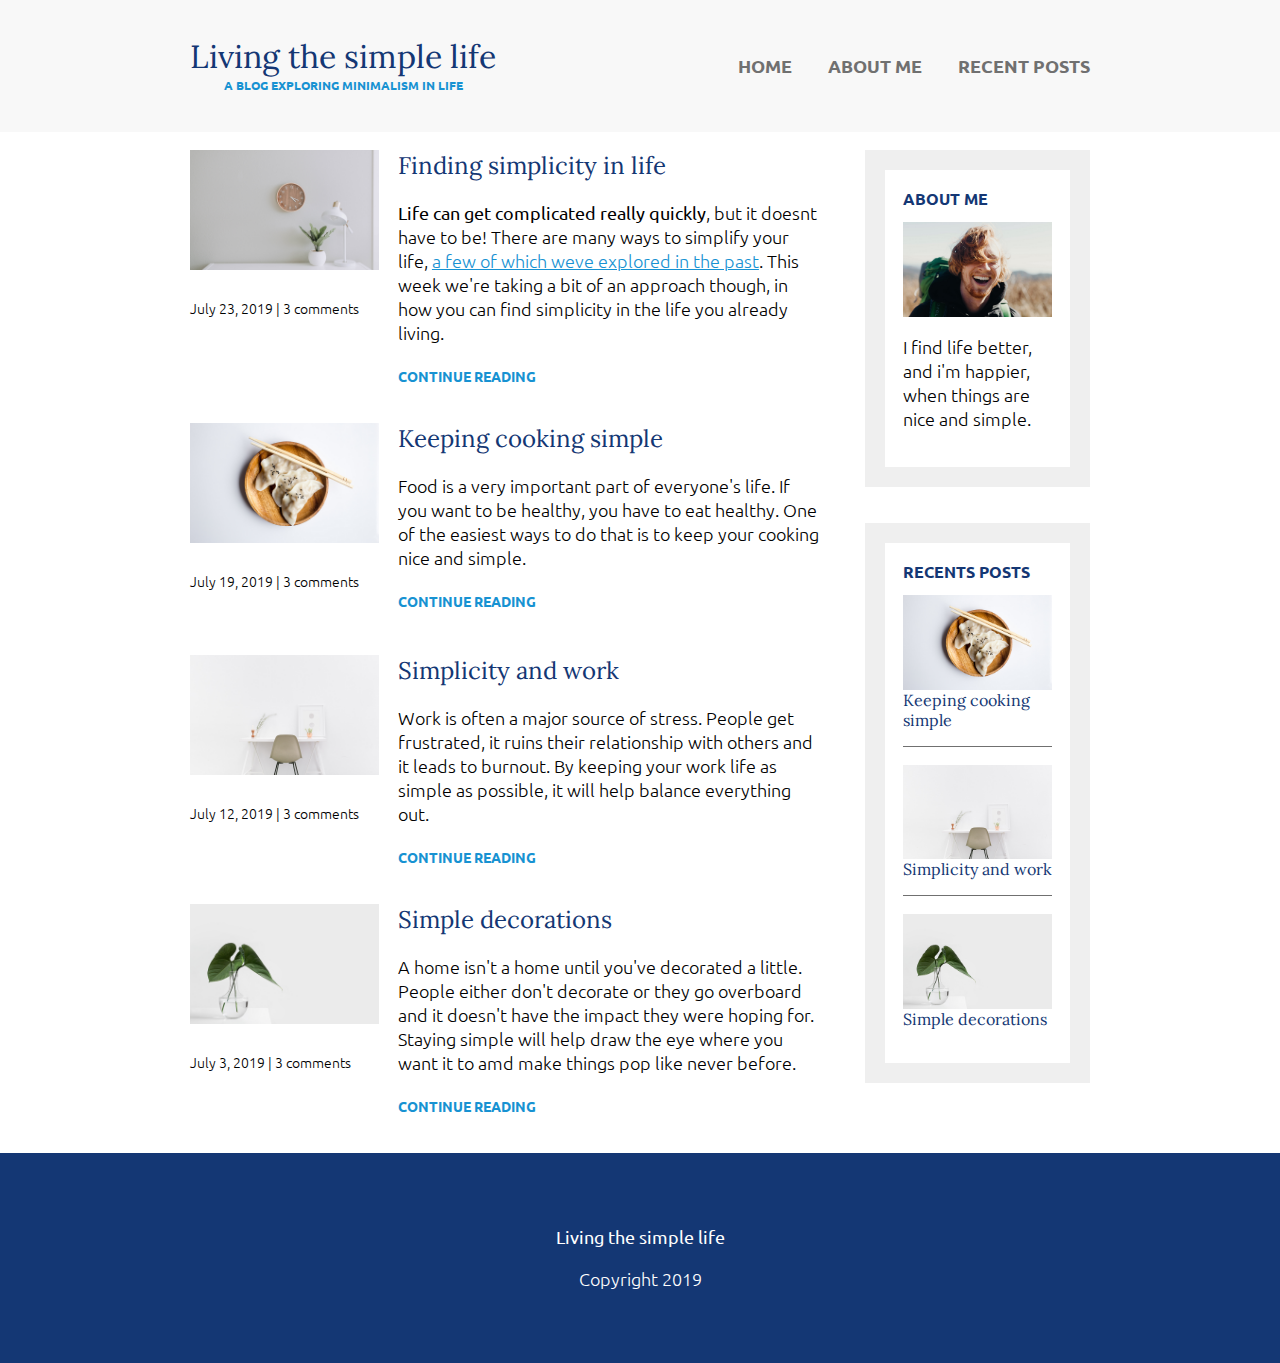
==== recent-posts.html @ 96271a38 "Added Recent posts page" ====
<!DOCTYPE html>
<html lang="en">
  <head>
    <meta charset="UTF-8" />
    <meta http-equiv="X-UA-Compatible" content="IE=edge" />
    <meta name="viewport" content="width=device-width, initial-scale=1.0" />
    <title>Document</title>
    <link
      href="https://fonts.googleapis.com/css?family=Lora|Ubuntu:300,400,700&display=swap"
      rel="stylesheet"
    />
    <link rel="stylesheet" href="css/style.css" />
  </head>
  <body>
    <header>
      <div class="container container-flex">
        <div class="site-title">
          <h1>Living the simple life</h1>
          <p class="subtitle">A BLOG EXPLORING MINIMALISM IN LIFE</p>
        </div>

        <nav>
          <ul>
            <li><a href="index.html">HOME</a></li>
            <li><a href="#">ABOUT ME</a></li>
            <li><a href="recent-posts.html">RECENT POSTS</a></li>
          </ul>
        </nav>
      </div>
    </header>

    <div class="container container-flex">
      <main role="main">
        <article class="article-recent">
          <div class="article-recent-main">
            <h2 class="article-title">Finding simplicity in life</h2>
            <p class="article-body">
              <strong> Life can get complicated really quickly</strong>, but it
              doesnt have to be! There are many ways to simplify your life,
              <a href="">a few of which weve explored in the past</a>. This week
              we're taking a bit of an approach though, in how you can find
              simplicity in the life you already living.
            </p>
            <a href="" class="article-read-more">CONTINUE READING</a>
          </div>
          <div class="article-recent-secondary">
            <img src="images/life.jpg" alt="" class="article-image" />
            <p class="article-info">July 23, 2019 | 3 comments</p>
          </div>
        </article>

        <article class="article-recent">
          <div class="article-recent-main">
            <h2 class="article-title">Keeping cooking simple</h2>
            <p class="article-body">
              Food is a very important part of everyone's life. If you want to
              be healthy, you have to eat healthy. One of the easiest ways to do
              that is to keep your cooking nice and simple.
            </p>
            <a href="" class="article-read-more">CONTINUE READING</a>
          </div>
          <div class="article-recent-secondary">
            <img src="images/food.jpg" alt="" class="article-image" />
            <p class="article-info">July 19, 2019 | 3 comments</p>
          </div>
        </article>

        <article class="article-recent">
          <div class="article-recent-main">
            <h2 class="article-title">Simplicity and work</h2>
            <p class="article-body">
              Work is often a major source of stress. People get frustrated, it
              ruins their relationship with others and it leads to burnout. By
              keeping your work life as simple as possible, it will help balance
              everything out.
            </p>
            <a href="" class="article-read-more">CONTINUE READING</a>
          </div>
          <div class="article-recent-secondary">
            <img src="images/work.jpg" alt="" class="article-image" />
            <p class="article-info">July 12, 2019 | 3 comments</p>
          </div>
        </article>

        <article class="article-recent">
          <div class="article-recent-main">
            <h2 class="article-title">Simple decorations</h2>
            <p class="article-body">
              A home isn't a home until you've decorated a little. People either
              don't decorate or they go overboard and it doesn't have the impact
              they were hoping for. Staying simple will help draw the eye where
              you want it to amd make things pop like never before.
            </p>
            <a href="" class="article-read-more">CONTINUE READING</a>
          </div>
          <div class="article-recent-secondary">
            <img src="images/deco.jpg" alt="" class="article-image" />
            <p class="article-info">July 3, 2019 | 3 comments</p>
          </div>
        </article>
      </main>

      <aside class="sidebar">
        <div class="sidebar-widget">
          <h2 class="widget-title">ABOUT ME</h2>
          <img src="images/aboutme.jpg" alt="" />
          <p class="widget-body">
            I find life better, and i'm happier, when things are nice and
            simple.
          </p>
        </div>

        <div class="sidebar-widget">
          <h2 class="widget-title">RECENTS POSTS</h2>
          <div class="widget-recent-post">
            <h3 class="widget-recent-post-title">Keeping cooking simple</h3>
            <img src="images/food.jpg" alt="" class="widget-image" />
          </div>

          <div class="widget-recent-post">
            <h3 class="widget-recent-post-title">Simplicity and work</h3>
            <img src="images/work.jpg" alt="" class="widget-image" />
          </div>

          <div class="widget-recent-post">
            <h3 class="widget-recent-post-title">Simple decorations</h3>
            <img src="images/deco.jpg" alt="" class="widget-image" />
          </div>
        </div>
      </aside>
    </div>

    <footer>
      <p><strong>Living the simple life</strong></p>
      <p>Copyright 2019</p>
    </footer>
  </body>
</html>
---- css/style.css ----
body {
  margin: 0;
  font-family: "ubuntu", sans-serif;
  font-size: 1.125rem;
  font-weight: 300;
}

img {
  max-width: 100%;
  display: block;
}

/* Typography */
h1,
h2,
h3 {
  font-family: Lora, serif;
  font-weight: 400;
  color: #143774;
  margin-top: 0;
}

h1 {
  font-size: 2rem;
  margin: 0;
}

a {
  color: #1792d2;
}

a:hover,
a:focus {
  color: #143774;
}

/* strong{
font-weight: 700;
} */

/* h1 subtitle  */
.subtitle {
  font-weight: 700;
  color: #1792d2;
  font-size: 0.75rem;
  margin: 0;
}

.article-title {
  font-size: 1.5rem;
}

.article-read-more,
.article-info {
  font-size: 0.875rem;
}

.article-read-more {
  color: #1792d2;
  text-decoration: none;
  font-weight: 700;
}

.article-read-more:hover,
.article-read-more:focus {
  color: #143774;
  text-decoration: underline;
}

.article-info {
  margin: 2em 0;
}

.widget-title,
.widget-recent-post-title {
  font-size: 1rem;
}

.widget-title {
  font-family: "ubuntu", sans-serif;
  font-weight: 700;
}

/* layout */
.container {
  width: 90%;
  max-width: 900px;
  margin: 0 auto;
}

.container-flex {
  display: flex;
  justify-content: space-between;
  flex-direction: column;
}

@media (min-width: 675px) {
  .container-flex {
    flex-direction: row;
  }
  main {
    width: 70%;
  }

  aside {
    width: 25%;
    min-width: 200px;
    margin-left: 1em;
  }
  /* header {
    text-align: center;
  } */
}

header {
  background: #f8f8f8;
  padding: 2em 0;
  text-align: center;
  margin-bottom: 1em;
}

footer {
  background: #143774;
  color: white;
  text-align: center;
  padding: 3em 0;
}

/* navigation */
nav ul {
  list-style: none;
  display: flex;
  justify-content: center;
  padding: 0;
}

nav li {
  margin-left: 2em;
}

nav a {
  text-decoration: none;
  color: #707070;
  font-weight: 700;
  padding: 0.25rem 0;
}

nav a:hover,
nav a:focus {
  color: #1792d2;
}

.current-page {
  border-bottom: 1px solid #707070;
}

.current-page:hover {
  color: #707070;
}

@media (max-width: 675px) {
  nav ul {
    flex-direction: column;
  }
  nav li {
    margin: 0.5em 0;
  }
}

/* articles */
.article-featured {
  border-bottom: 1px solid #707070;
  padding-bottom: 2em;
  margin-bottom: 2em;
}

.article-recent {
  display: flex;
  flex-direction: column;
  margin-bottom: 2em;
}

.article-recent-main {
  order: 2;
}

.article-recent-secondary {
  order: 1;
}

/* .article-image {
  width: 100%;
  min-height: 250px;
  object-fit: cover;
} */

@media (min-width: 675px) {
  .article-recent {
    flex-direction: row;
    justify-content: space-between;
  }
  .article-recent-main {
    width: 67%;
  }
  .article-recent-secondary {
    width: 30%;
  }
  .article-featured {
    display: flex;
    flex-direction: column;
  }
  .article-image {
    order: -1;
  }
  .article-info {
    order: -1;
  }
}

/* widgets */
.sidebar-widget {
  border: 20px solid #efefef;
  margin-bottom: 2em;
  padding: 1em;
}

.widget-recent-post {
  display: flex;
  flex-direction: column;
  border-bottom: 1px solid #707070;
  margin-bottom: 1em;
}

.widget-recent-post:last-child {
  border: 0;
  margin: 0;
}

.widget-image {
  order: -1;
}
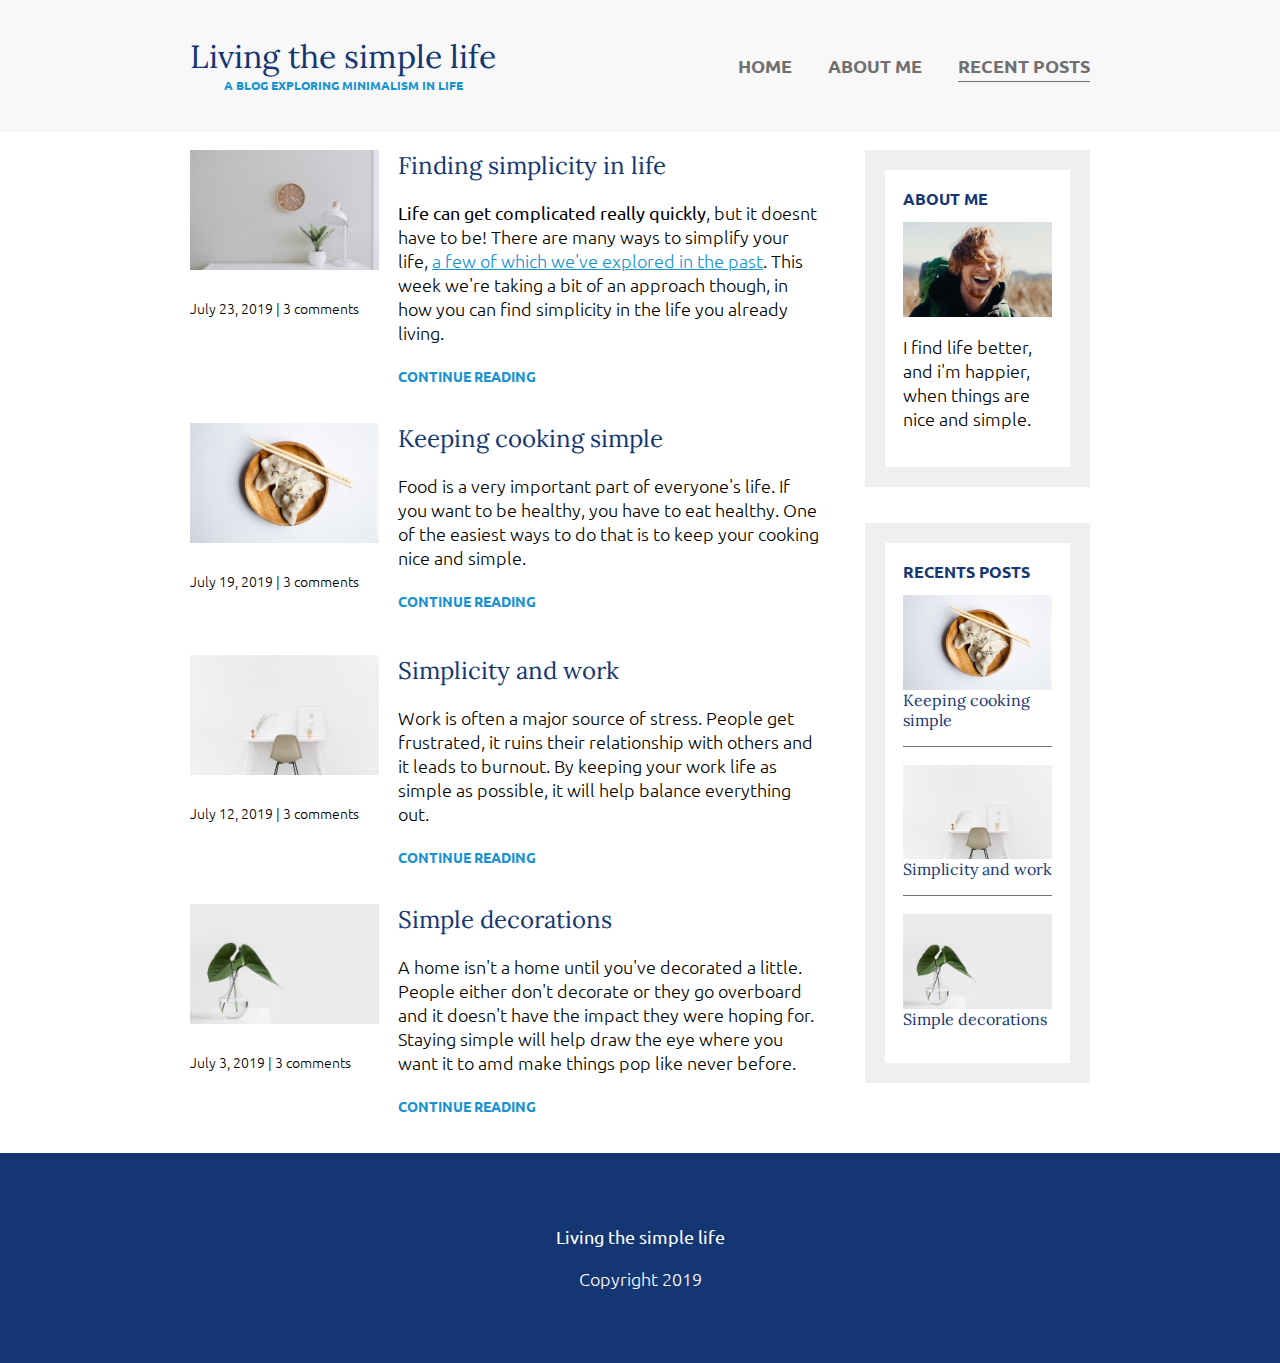
==== commit 70e35209: "Added About me page" ====
--- a/recent-posts.html
+++ b/recent-posts.html
@@ -22,8 +22,10 @@
         <nav>
           <ul>
             <li><a href="index.html">HOME</a></li>
-            <li><a href="#">ABOUT ME</a></li>
-            <li><a href="recent-posts.html">RECENT POSTS</a></li>
+            <li><a href="about-me.html">ABOUT ME</a></li>
+            <li>
+              <a href="recent-posts.html" class="current-page">RECENT POSTS</a>
+            </li>
           </ul>
         </nav>
       </div>
@@ -37,8 +39,8 @@
             <p class="article-body">
               <strong> Life can get complicated really quickly</strong>, but it
               doesnt have to be! There are many ways to simplify your life,
-              <a href="">a few of which weve explored in the past</a>. This week
-              we're taking a bit of an approach though, in how you can find
+              <a href="">a few of which we've explored in the past</a>. This
+              week we're taking a bit of an approach though, in how you can find
               simplicity in the life you already living.
             </p>
             <a href="" class="article-read-more">CONTINUE READING</a>
